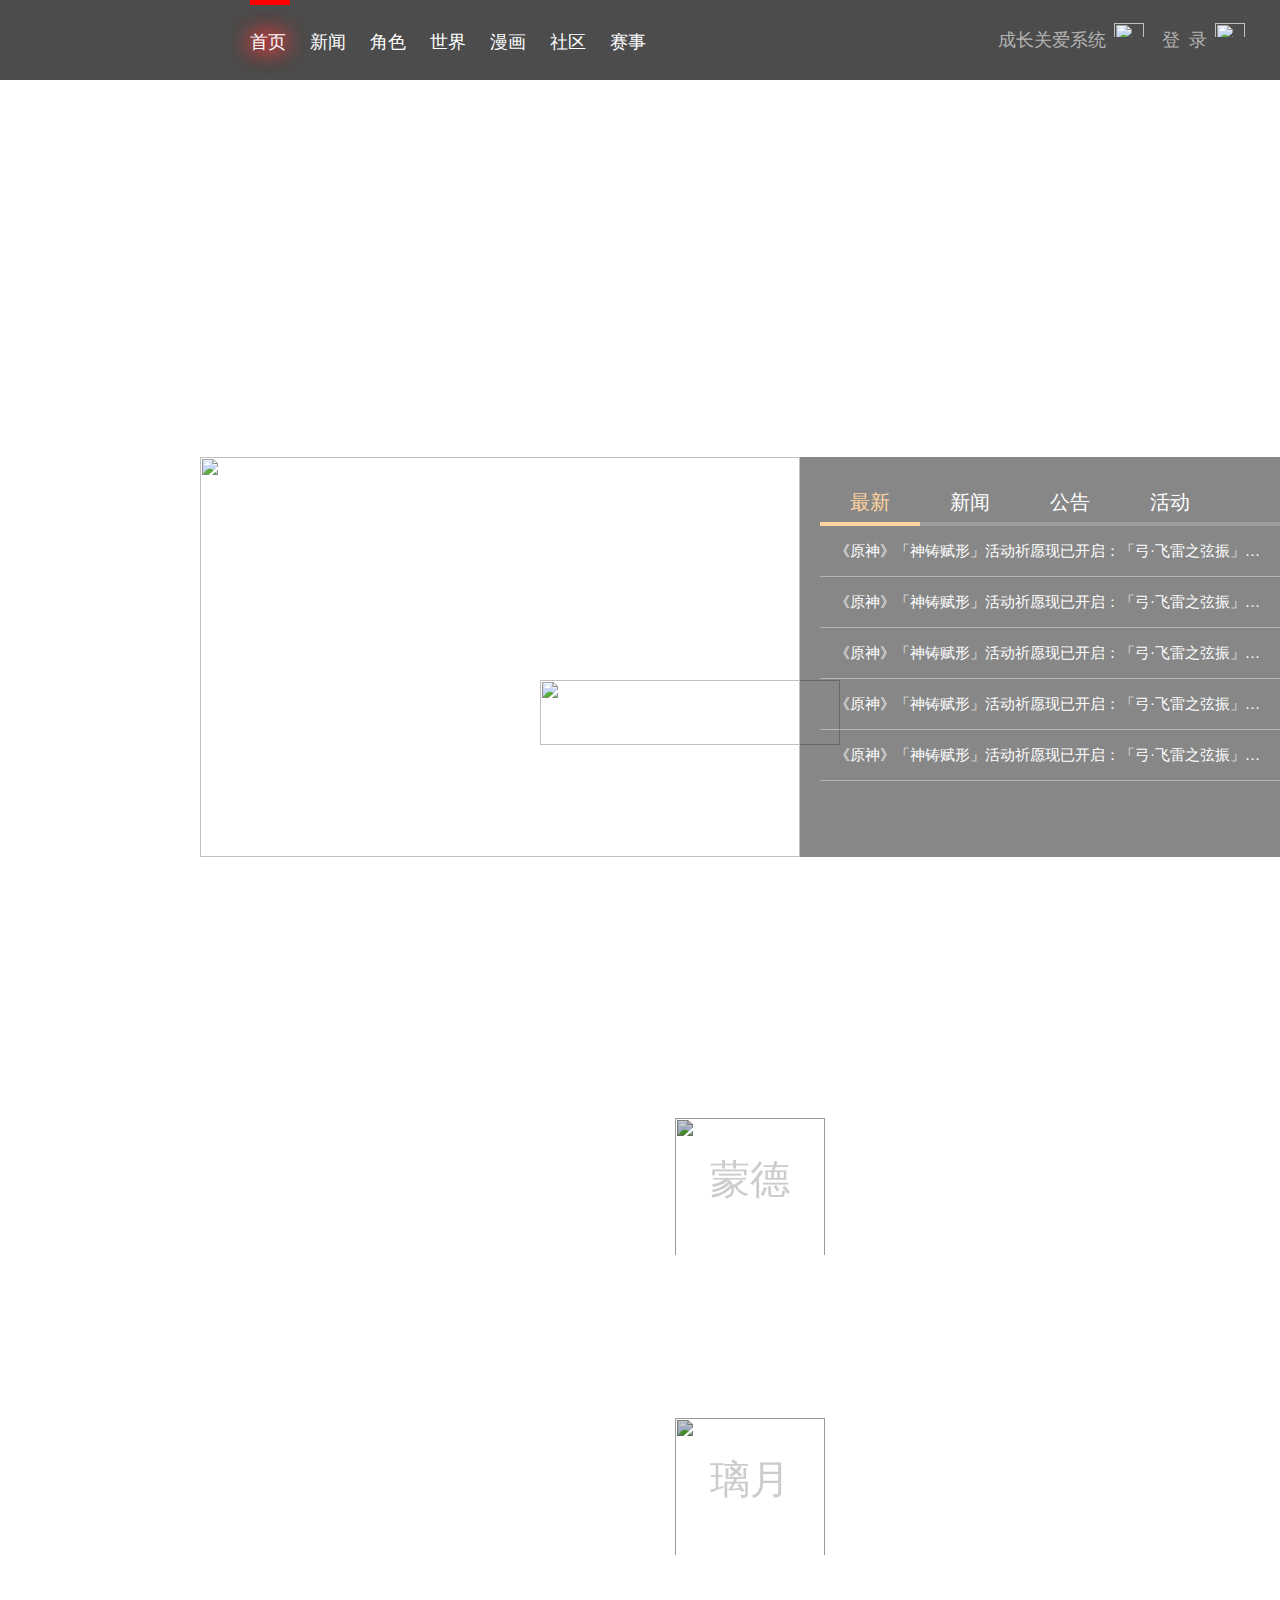
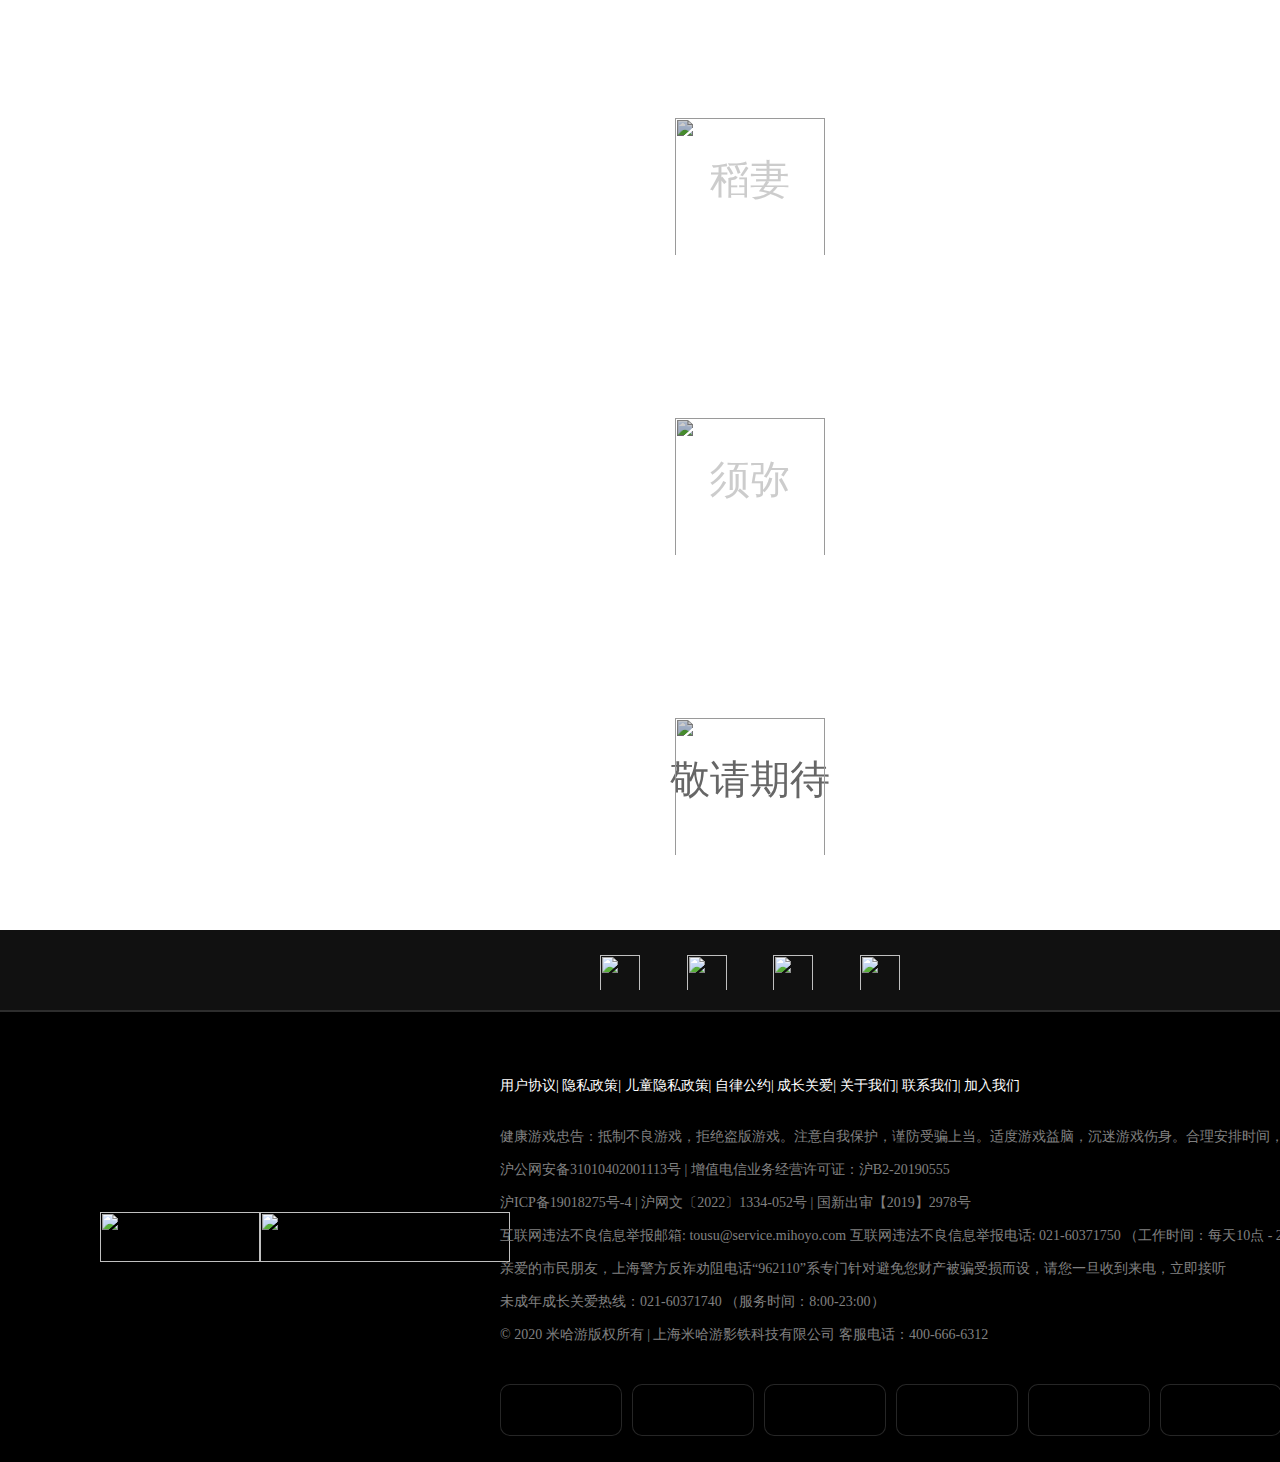
==== index.html @ 4dd4d734 "Rename yuanshen1.html to index.html" ====
<!DOCTYPE html>
<html lang="en">

<head>
    <meta charset="UTF-8">
    <meta http-equiv="X-UA-Compatible" content="IE=edge">
    <meta name="viewport" content="width=device-width, initial-scale=1.0">
    <link rel="icon" href="./img/下载.jpg">
    <link rel="stylesheet" href="yuanshen1.css">
    <title>原神</title>
</head>

<body>

    <header id="header">
        <div id="tupian">
            <img id="shengying" src="./img/下载 (1).png" alt="">
            <img id="logo" src="./img/f78aabc.png" alt="">
        </div>

        <div id="daohangxinxi">
            <div id="huakuai"></div>
            <ul id="huakuaizu">
                <li>首页</li>
                <li id="box1">新闻</li>
                <li id="box2">角色</li>
                <li id="box3">世界</li>
                <li id="box4">漫画</li>
                <li id="box5">社区</li>
                <li id="box6">赛事</li>
            </ul>
        </div>
        <div id="right"><span>成长关爱系统<img src="./img/aixin.png" alt=""></span><span>登&nbsp;&nbsp;录<img
                    src="./img/wode.png" alt=""></span></div>

    </header>
    <div id="bofang"><video id="video2" src="./img/buttonshiping.mp4" controls>您的浏览器不支持Video标签。</video>
        <div id="guanbi">关闭</div>
    </div>
    <div id="shiping">

        <video autoplay muted loop id="video1" src="./img/3e78e80.mp4" type="video/mp4" width="100%" height="auot">
            您的浏览器不支持Video标签。
        </video>

        <img id="shiling" src="./img/下载 (4).png" alt="">

    </div>

    <div id="juzhong"><img src="./img/下载 (5).png" alt="">
        <div id="button">
        </div>
    </div>

    <div id="juzhong1">
        <div id="tupian1"><img src="./img/下载 (6).png" alt=""><img id="touxiang" src="./img/下载.jpg" alt=""></div>
        <div id="tupian2"><img src="./img/下载 (7).png" alt=""></div>
        <div id="tupian3"><img src="./img/下载 (8).png" alt=""></div>
        <div id="tupian4"><img src="./img/下载 (9).png" alt=""></div>
        <div id="tupian5"><img src="./img/下载 (10).png" alt=""></div>
        <div id="tupian6"><img src="./img/下载 (11).png" alt=""></div>
    </div>
    <div id="xiangxia">
        <img src="./img/下载 (12).png" alt="">
        <img src="./img/下载 (12).png" alt="">
        <img src="./img/下载 (12).png" alt="">
    </div>

    <img id="zhuanti" src="./img/90a8b69.png" alt="">
    <div id="guding">
        <div id="anniu">
            <p id="jiao">></p>
        </div>
        <p style="font-size: 20px;margin-bottom: 20px;">作者微信二维码</p>
        <div id="xuanzhuankapian">
            <div id="ewm1"> <p>正面</p></div>
            <div id="ewm2"><p>反面</p></div>
        </div>
        <p style="color:gray;font-size: 13px;">扫码关注微信</p>
        <ul>
            <li>官方微博</li>
            <li>TapTap</li>
            <li>官方社区</li>
        </ul>
    </div>

    <div id="neirong">
        <br>
        <br>
        <br>
        <br>
        <div id="xwzx"><img src="./img/left.png" alt=""> 新闻资讯 <img id="imgright" src="./img/right.png" alt=""></div>
        <div id="zhubufen">
            <div id="lunbotu">
                <div id="biaoji">
                    <div></div>
                    <div></div>
                    <div></div>
                    <div></div>
                </div>
                <ul id="tu">
                    <li><img src="./img/91d39738cbd09e5d02090da8d6de999a_721633155107864035.jpg" alt=""></li>
                    <li><img src="./img/c66e0e7ada64548960a88cd946512016_7241573927849983815.jpg" alt=""></li>
                    <li><img src="./img/d8761d7c9c9251d2842b27d24d7ff4b3_6689962877727735129.jpg" alt=""></li>
                    <li><img src="./img/a6ff91c08ee1bc0967567d97051cad76_4864960057670375541.jpg" alt=""></li>
                </ul>

            </div>
            <div id="zixun">
                <ul id="zixundaohang">
                    <li>最新</li>
                    <li>新闻</li>
                    <li>公告</li>
                    <li>活动</li>
                </ul>
                <ul id="zixunneirong">
                    <li>
                        <p>《原神》「神铸赋形」活动祈愿现已开启：「弓·飞雷之弦振」「法器·神乐之真意」概率UP！</p> <span>2023/05/22</span>
                    </li>
                    <li>
                        <p>《原神》「神铸赋形」活动祈愿现已开启：「弓·飞雷之弦振」「法器·神乐之真意」概率UP！</p><span>2023/05/22</span>
                    </li>
                    <li>
                        <p>《原神》「神铸赋形」活动祈愿现已开启：「弓·飞雷之弦振」「法器·神乐之真意」概率UP！</p><span>2023/05/22</span>
                    </li>
                    <li>
                        <p>《原神》「神铸赋形」活动祈愿现已开启：「弓·飞雷之弦振」「法器·神乐之真意」概率UP！</p><span>2023/05/22</span>
                    </li>
                    <li>
                        <p>《原神》「神铸赋形」活动祈愿现已开启：「弓·飞雷之弦振」「法器·神乐之真意」概率UP！</p><span>2023/05/22</span>
                    </li>
                </ul>
            </div>
        </div>
    </div>

    <div id="box-1-1"><img id="xian" src="./img/下载 (14).png" alt=""> <img id="xian1" src="./img/下载 (13).png" alt="">
        蒙德<img id="qtz" src="./img/q.png" alt=""></div>
    <div id="box-1-1" style="background-image: url(./img/ly.jpg);"><img id="xian" src="./img/下载 (14).png" alt=""><img
            id="xian1" src="./img/下载 (13).png" alt="">璃月 <img id="xx" src="./img/xx.png" alt=""></div>
    <div id="box-1-1" style="background-image: url(./img/dq.jpg);"><img id="xian" src="./img/下载 (14).png" alt=""><img
            id="xian1" src="./img/下载 (13).png" alt="">稻妻 <img id="sllh" src="./img/sllh.png" alt=""></div>
    <div id="box-1-1" style="background-image: url(./img/xm.jpg);"><img id="xian" src="./img/下载 (14).png" alt=""><img
            id="xian1" src="./img/下载 (13).png" alt="">须弥 <img id="tnl" src="./img/tnl.png" alt=""></div>
    <div id="box-1-1" class="box-1-2"
        style="height: 300px;line-height: 300px;color: gray;background-image: url(./img/jqqd.jpg);"><img id="xian"
            src="./img/下载 (14).png" alt=""><img id="xian1" src="./img/下载 (13).png" alt="">敬请期待</div>

    <div style="background-color: rgb(17,17,17);border-bottom: 2px solid rgb(45, 45, 45);" id="pingtai">
        <div id="pingtaitubiao">
            <img src="./img/weibo1.png" alt="">
            <img onclick="showwx()" src="./img/gongzhonghao1.png" alt="">
            <img onclick="showqq()" src="./img/qq1.png" alt="">
            <img id="fxxs" src="./img/fenxiangfangshi1.png" alt="">
            <div id="fenxiang">
                <p style="color: white;text-align:center;font-size: 20px;">分享至</p>
            <ul>
            <li></li>
            <li></li>
            <li></li>
            <li></li></ul></div>
        </div>
    </div>

    <div id="foot" style="background-color: rgb(0, 0, 0);">
        <div id="neirong1111">
            <div id="footneirong">
                <img src="./img/mhy.png" alt=""><span id="xianxian"></span><img style="width: 250px;"
                    src="./img/f78aabc.png" alt="">
            </div>
            <div id="footneirong2">
                <p style="font-size: 14px;color:white;font-family: '宋体';">用户协议| 隐私政策| 儿童隐私政策| 自律公约| 成长关爱| 关于我们| 联系我们|
                    加入我们</p>
                <br>
                <p>健康游戏忠告：抵制不良游戏，拒绝盗版游戏。注意自我保护，谨防受骗上当。适度游戏益脑，沉迷游戏伤身。合理安排时间，享受健康生活。</p>
                <p>沪公网安备31010402001113号 | 增值电信业务经营许可证：沪B2-20190555</p>
                <p>沪ICP备19018275号-4 | 沪网文〔2022〕1334-052号 | 国新出审【2019】2978号</p>
                <p>互联网违法不良信息举报邮箱: tousu@service.mihoyo.com 互联网违法不良信息举报电话: 021-60371750 （工作时间：每天10点 - 20点）</p>
                <p>亲爱的市民朋友，上海警方反诈劝阻电话“962110”系专门针对避免您财产被骗受损而设，请您一旦收到来电，立即接听</p>
                <p>未成年成长关爱热线：021-60371740 （服务时间：8:00-23:00）</p>
                <p>© 2020 米哈游版权所有 | 上海米哈游影铁科技有限公司 客服电话：400-666-6312</p>
                <ul id="zfpt">
                    <li></li>
                    <li></li>
                    <li></li>
                    <li></li>
                    <li></li>
                    <li></li>
                </ul>
            </div>
        </div>
    </div>

    <div onclick="guanbiwx()" id="wxwx">
        <div style="width: 500px; background-color: white;" id="wxewm">

            <div id="paimeng"><img src="./img/paimeng.png" alt=""></div>
        </div>
        <img style="width: 250px;height:250px;position: fixed;top: calc(50% - 55px) ;left: calc(50% - 125px);" src="./img/二维码.jpg" alt="">
        <p style="position: fixed;top: calc(50% + 285px);left: calc(50% - 85px);font: bold;font-size: 30px;color: white;">-作者微信号-</p>
    </div>
    <div onclick="guanbiqq()" id="qqqq">
        <div style="width: 500px; background-color: white;" id="qqewm">
            <div style="background-color: rgb(87,139,193);" id="paimeng"><img src="./img/paimeng.png" alt=""></div>
        </div>
        <p style="position: fixed;top: calc(50% - 85px);left: calc(50% - 125px);font: bold;font-size: 30px;color: gray;">QQ:3166501149</p>>
        <p style="position: fixed;top: calc(50% + 285px);left: calc(50% - 85px);font: bold;font-size: 30px;color: white;">-作者QQ号-</p>
    </div>
    <script src="yuanshen1.js"></script>
</body>

</html>
---- yuanshen1.css ----
* {
  margin: 0;
  padding: 0;
  user-select: none;
}

body,
html {
  min-width: 1500px;
  box-sizing: border-box;
  overflow-x: hidden;
  scroll-behavior: smooth;
  scroll-snap-align: center;
}


#header {
  width: 100%;
  height: 80px;
  min-width: 1000px;
  background-color: rgba(56, 56, 56, 0.9);
  z-index: 99;
  box-sizing: border-box;
}

#shengying {
  position: relative;
  top: -5px;
  left: 20px;
  z-index: 999;
}

#logo {
  pointer-events: none;
  touch-action: none;
  position: relative;
  top: 10px;
  left: -80px;
  z-index: 1;
}

#huakuaizu {
  list-style: none;
  display: inline-block;
  position: absolute;
  top: 30px;
  left: 250px;
}

#huakuaizu>li {
  font-size: 18px;
  color: white;
  float: left;
  width: 60px;
}
#huakuaizu>li:nth-child(1){
  text-shadow: 0 0 25px red, 0 0 20px red, 0 0 25px red, 0 0 20px white;
}
#huakuaizu>li:hover {
  text-shadow: 0 0 25px red, 0 0 20px red, 0 0 25px red, 0 0 20px white;

}

#huakuai {
  position: absolute;
  top: 0px;
  left: 250px;
  width: 40px;
  height: 5px;
  background-color: red;
  transition: 0.3s;
}

#huakuaizu:hover#huakuai {
  width: 200px;
}

#right {
  line-height: 80px;
  position: absolute;
  top: -0px;
  right: 0;
  width: 300px;
  height: 100%;
}

#shiping>video {
  pointer-events: none;
  touch-action: none;
}

#shiping>#shiling {
  position: absolute;
  bottom: 0;
}

#zhuanti {
  position: absolute;
  top: 100px;
  right: 0;
  display: block;
  float: right;
}

#video1 {
  z-index: -9999;
  display: block;
  min-width: 1500px;
  object-fit: contain;
}

#guding {
  width: 180px;
  height: auto;
  background-color: rgb(253, 248, 240);
  position: fixed;
  top: 250px;
  right: 0;
  opacity: 0;
  z-index: 999;
  transition: 1s;
}

#anniu {
  width: 30px;
  height: 40px;
  font-size: 30px;
  color: rgb(255, 212, 159);
  line-height: 35px;
  text-align: center;
  background-color: rgb(51, 51, 51);
  position: relative;
  top: 20px;
  left: -30px;
  border-radius: 5px 0 0 5px;
}

#anniu>p {
  transform-origin: center center;
  transform: rotate(0deg);
  transition: 0.5s;
  user-select: none;
}

#right>span>img {
  margin-left: 8px;
  position: relative;
  top: 7px;
  width: 30px;
  height: 30px;
}

#right>span {
  margin-left: 18px;
  font-size: 18px;
  color: #b4b4b4;
}

#right>span:hover {
  color: #ebebeb;
}

#shiping>img {
  position: absolute;
  bottom: 120px;
  left: 50px;
}

#neirong {
  box-sizing: border-box;
  pointer-events: none;
  touch-action: none;
  width: 100%;
  height: 800px;
  background-image: url(./img/29770c4.jpg);
  background-size: 100% 100%;
  background-repeat: no-repeat;
}

#guding>div>img {
  display: block;
  margin: 0 auto;
  width: 150px;
  height: 150px;
  backface-visibility: hidden;
  transform-style: preserve-3d;
  transition: 1s;
}

#xuanzhuankapian {
  position: relative;
  width: 200px;
  height: 200px;
  perspective: 800px;
  text-align: center;
  line-height: 200px;
  color: white;
  font-weight: bold;
  font-size: 30px;
  transform-style: preserve-3d;
}
#ewm1>p{
  position: absolute;
  top: -22px;
  left: 50px;
    transform: translateZ(20px);
}
#ewm2>p{
  position: absolute;
  top: -22px;
  left: 50px;
    transform: translateZ(20px);
}
#ewm1, #ewm2 {
  position: absolute;
  top: 0;
  left: 10px;
  width: 160px;
  height: 160px;
  backface-visibility: hidden;
  transform-style: preserve-3d;
}

#ewm1 {
  transition: 1s;
  background-image: url(./img/二维码2.jpg);
  background-repeat: no-repeat;
  background-size: 100% 100%;
}

#ewm2 {
  background-image: url(./img/二维码.jpg);
  background-repeat: no-repeat;
  background-size: 100% 100%;
  transform: rotateY(180deg);
  transition: 1s;
}

#xuanzhuankapian:hover #ewm1  {
  transform: rotateY(-180deg);
}

#xuanzhuankapian:hover #ewm2  {
  transform: rotateY(0deg);
}


#guding>p {
  text-align: center;
  margin: 5px;
}


#guding>ul {
  margin-top: 20px;
  list-style: none;
}

#guding>ul>li {
  text-align: center;
  width: 100%;
  height: 50px;
  line-height: 50px;
}

#guding>ul>li:hover {
  background-color: rgb(51, 51, 51);
  color: rgb(255, 212, 159);
}

#juzhong {
  width: 500px;
  height: 70px;
  margin: 0 auto;
  position: absolute;
  bottom: 150px;
  left: calc(50% - 200px);
  display: flex;
  justify-content: center;
}

#juzhong>img {
  width: 300px;
  height: 65px;
}

#button {
  width: 50px;
  height: 50px;
  border-radius: 50px;
  background-color: white;
  position: absolute;
  top: 7.5px;
  background-image: url(./img/triangle-play\ \(1\).png);
  background-size: 28px;
  background-repeat: no-repeat;
  background-position-x: 14px;
  background-position-y: 11px;
  overflow: hidden;
  transition: 0.5s;
}

#button:hover {
  background-color: rgb(253, 255, 255, 0);
  background-image: url(./img/triangle-play.png);
}

#juzhong1 {
  width: 300px;
  height: 150px;
  margin: 0 auto;
  position: absolute;
  bottom: 0px;
  left: calc(50% - 260px);
  display: grid;
  align-items: center;
  grid-template-columns: auto auto auto auto;
  grid-gap: 5px;
}

#juzhong1>div {
  width: 100%;
  height: 100%;
}

#juzhong1>div>img:hover {
  opacity: 0.8;
}

#juzhong1>div:nth-child(6)>img {
  height: 90%;
}

#juzhong1>div:nth-child(1)>img:hover {
  opacity: 1;
}

#tupian1 {
  grid-row: 1 /2 span;
}

#tupian6 {
  grid-column: 4 / span 1;
  grid-row: 1 /2 span;
}

#touxiang {
  position: absolute;
  top: 55px;
  left: 55px;
}

#xiangxia {
  pointer-events: none;
  touch-action: none;
  position: absolute;
  bottom: -60px;
  left: calc(50% + 38px);
  text-align: center;
  transition: xianshi 1s;
}

#xiangxia>img {
  margin: 0 auto;
  display: block;
  opacity: 1;
}

#xiangxia>img:nth-child(1) {
  animation: xianshi 1.7s;
  animation-iteration-count: infinite;
}

#xiangxia>img:nth-child(2) {
  animation: xianshi 1.6s;
  animation-iteration-count: infinite;
}

#xiangxia>img:nth-child(3) {
  animation: xianshi 1.5s;
  animation-iteration-count: infinite;

}

@keyframes xianshi {
  0% {
    opacity: 0;
  }

  25% {
    opacity: 1;
  }

  50% {
    opacity: 0;
  }

  100% {
    opacity: 1;
  }
}

#zhubufen {
  position: relative;
  top: 0;
  left: calc(50% - 550px);
  display: flex;

}

#zhubufen>div {
  width: 600px;
  height: 400px;
  /* background-color: gray; */
}

#xwzx {
  padding: 50px;
  width: 100%;
  text-align: center;
  color: white;
  font-size: 40px;
  font-weight: bold;
}

#lunbotu {
  width: 600px;
  height: 400px;

  overflow: hidden;
}

#lunbotu>ul {
  display: flex;
  width: calc(600*4px);
  height: 100%;
  list-style: none;
  position: relative;
  /* left: -150px; */
  transition: 2.5s;
  pointer-events: all;
}

#lunbotu>ul>li {
  width: 600px;
  height: 100%;

}

#lunbotu>ul>li>img {
  width: 600px;
  height: 100%;
}

#biaoji {
  width: 200px;
  height: 50px;
  position: absolute;
  bottom: 10px;
  left: 190px;
  z-index: 9;
  display: flex;
  justify-content: space-between;
}

#biaoji>div {
  pointer-events: all;
  width: 20px;
  height: 20px;
  border: 1px solid white;
  border-radius: 20px;
  z-index: 9;
}

#biaoji>div:hover {

  background-color: white;
}

#bofang,#wxwx,#qqqq{
  position: fixed;
  top: 0;
  left: 0;
  width: 100%;
  height: 100%;
  background-color: rgba(20, 20, 20, 0.8);
  z-index: 999999;
  display: none;
}



#wxewm,#qqewm{
  position: absolute;
  top: calc(50% - 250px);
  left: calc(50% - 250px);
  height: 500px;
  background-color: white;
  border-radius: 10px;
}
#paimeng{
  width: 100%;
  height: 150px;
  background-color: rgb(120,173,76);
  border-radius: 10px 10px 0 0;
}
#paimeng>img{
  position: absolute;
  top: -78px;
  width: 500px;
}

#bofang>video {
  position: absolute;
  top: calc(50% - 250px);
  left: calc(50% - 400px);
  width: 800px;
  height: 500px;
}


#guanbi {
  width: 80px;
  height: 80px;
  background-color: #2d2d2d;
  position: fixed;
  top: 96px;
  right: 100px;
  color: red;
  border: 3px solid red;
  text-align: center;
  line-height: 80px;
  font-size: 25px;
}

#guanbi:hover {
  border: 3px solid rgb(160, 4, 4);
  color: rgb(160, 4, 4);
}

#zixun {
  box-sizing: border-box;
  padding: 20px;
  background-color: rgba(15, 15, 15, 0.5);
}

#imgright {
  transform: rotateY(180deg);
}

#zixundaohang {
  list-style: none;
  padding-bottom: 45px;
  border-bottom: 4px solid rgb(182, 182, 182, 0.5);
}

#zixundaohang>li {
  width: 100px;
  height: 45px;
  color: white;
  font-size: 20px;
  float: left;
  text-align: center;
  line-height: 50px;
  pointer-events: all;
}

#zixunneirong {
  list-style: none;
}

#zixunneirong>li {
  pointer-events: all;
  height: 50px;
  line-height: 50px;
  border-bottom: 1px solid rgb(193, 193, 193, 0.8);
}

#zixunneirong>li>p {
  display: inline-block;
  text-indent: 1em;
  color: white;
  font-size: 15px;
  width: 450px;
  overflow: hidden;
  text-overflow: ellipsis;
  white-space: nowrap;
}

#zixunneirong>li>span {
  line-height: 50px;
  float: right;
  font-size: 15px;
  color: gray;
}

#zixunneirong>li:hover {
  background-color: rgba(216, 216, 216, 0.1);
}

#box-1-1 {
  box-sizing: border-box;
  width: 100%;
  height: 300px;
  background-image: url(./img/md.jpg);
  background-repeat: no-repeat;
  background-size: 100% 100%;
  transition: 0.5s;
  font-size: 40px;
  text-align: center;
  line-height: 300px;
  color: white;
  filter: brightness(80%) grayscale(0%);
  /* 添加滤镜效果：降低亮度并转换为灰色 */
}

#box-1-1>img:nth-child(3) {
  width: 1100px;
  height: 300px;
  position: absolute;
  top: 0px;
  right: -100px;
  display: none;
}

#box-1-1:hover {
  filter: brightness(100%) grayscale(20%);
  /* 添加滤镜效果：降低亮度并转换为灰色 */
  border: 10px solid white;
  background-size: 110% 110%;
}

#box-1-1:hover #xian1 {
  display: block;
}

#box-1-1:hover img:nth-child(3) {
  display: block;
}

#xian {
  width: 150px;
  height: 150px;
  position: absolute;
  top: calc(50% - 75px);
  left: calc(50% - 75px);
  z-index: 99;
}

#xian1 {
  width: 150px;
  height: 5px;
  position: absolute;
  top: calc(50% + 35px);
  left: calc(50% - 75px);
  display: none;
}

.box-1-2 {
  pointer-events: none;
  touch-action: none;
  user-select: none;
  filter: brightness(100%) grayscale(100%);
}

#pingtai {
  width: 100%;
  height: 80px;
  position: relative;
}
#fxxs:hover + #fenxiang{
  display: block;
}
#fenxiang:hover{
  display: block;
}
#fenxiang{
  position: absolute;
  top: 75px;
  left: calc(50% - 100px) ;
  width: 300px;
  height: 120px;
  background-color: rgb(42, 42, 42);
  border-radius: 10px;
  box-shadow: 2px 3px 3px rgb(42, 42, 42);
  display: none;
}
#fenxiang::after {
  content: "";
  position: absolute;
  top: -30px;
  left: 75%;
  margin-left: -5px;
  border-width: 15px;
  border-style: solid;
  border-color:  transparent transparent rgb(42, 42, 42) transparent;
}
#fenxiang>ul{
  list-style: none;
}
#fenxiang>ul>li{
  position: relative;
  left: 12px;
  top: -30px;
  margin-right: 10px;
  float: left;
  width: 60px;
  height: 60px;
  background-image: url(./img/jlt.png);
  background-repeat: no-repeat;
}
#fenxiang>ul>li:nth-child(1):hover{
  background-position-x: -64px;
}
#fenxiang>ul>li:nth-child(2){
  background-position-y: -64px;
}
#fenxiang>ul>li:nth-child(2):hover{
  background-position-x: -64px;
}
#fenxiang>ul>li:nth-child(3){
  background-position-x: -128px;
  background-position-y: -0;
}
#fenxiang>ul>li:nth-child(3):hover{
  background-position-x: -64px;
  background-position-y: -128px;
}
#fenxiang>ul>li:nth-child(4){
  background-position-x: -192px;
}
#fenxiang>ul>li:nth-child(4):hover{
  background-position-x: -0;
  background-position-y: -128px;
}
#pingtaitubiao {
  display: flex;
  line-height: 80px;
  justify-content: space-between;
  width: 300px;
  height: 80px;
  margin: 0 auto;
}

#pingtaitubiao>img {
  position: relative;
  top: 20px;
  width: 40px;
  height: 40px;
}

#foot {
  width: 100%;
  height: 450px;
  display: flex;
}

#xianxian {
  width: 1px;
  height: 30px;
  background-color: gray;
  position: relative;
  top: 10px;
  left: 40px;
}

#neirong1111 {
  display: flex;

  margin: 50px auto;
}


#footneirong {
  display: flex;
  margin: auto;
  width: 400px;
}

#footneirong>img {
  width: 160px;
  height: 50px;
}

#footneirong2 {
  width: 900px;
}

#footneirong2>p {
  font-family: '宋体';
  color: gray;
  font-size: 14px;
  margin-top: 15px;
}

#footneirong2>p:hover {
  color: white;
}

#zfpt {
  margin-top: 30px;
  list-style: none;
}

#zfpt>li {
  width: 120px;
  height: 50px;
  border: 1px solid rgb(75, 75, 75, 0.5);
  float: left;
  margin: 10px 10px 0px 0px;
  border-radius: 10px;
  background-repeat: no-repeat;
  background-size: 100% 100%;
}

#zfpt>li:nth-child(1) {
  background-image: url(./img/smrz.png);
}

#zfpt>li:nth-child(2) {
  background-image: url(./img/shshlw.png);
}

#zfpt>li:nth-child(3) {
  background-image: url(./img/jbzq.png);
}

#zfpt>li:nth-child(4) {
  background-image: url(./img/jydw.png);
}

#zfpt>li:nth-child(5) {
  background-image: url(./img/962110.png);
}

#zfpt>li:nth-child(6) {
  background-image: url(./img/dzyyzz.png);
}

#wxewm,#qqewm{
  width: 500px;
  height: 500px;
  background-color: aqua;
}

@media screen and (max-width: 1000px) {
  #juzhong1 {
    display: none;
  }
}
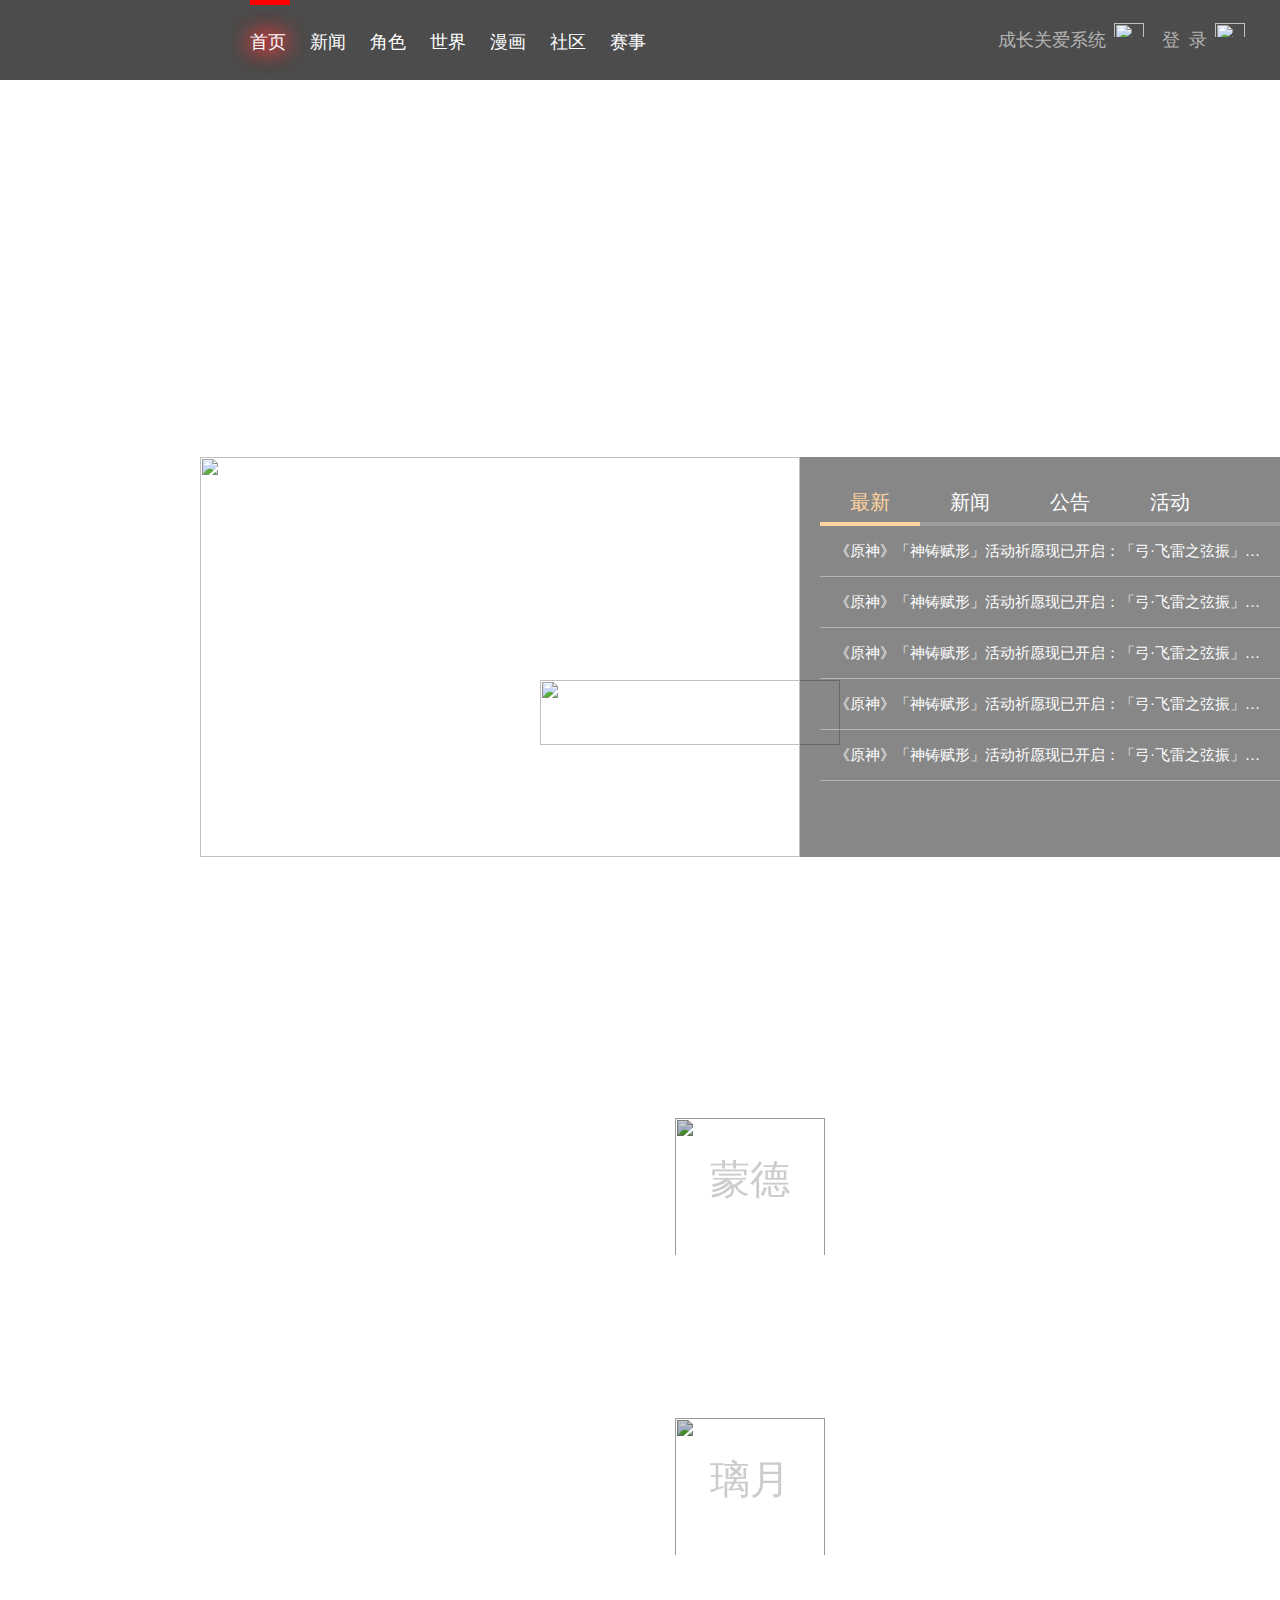
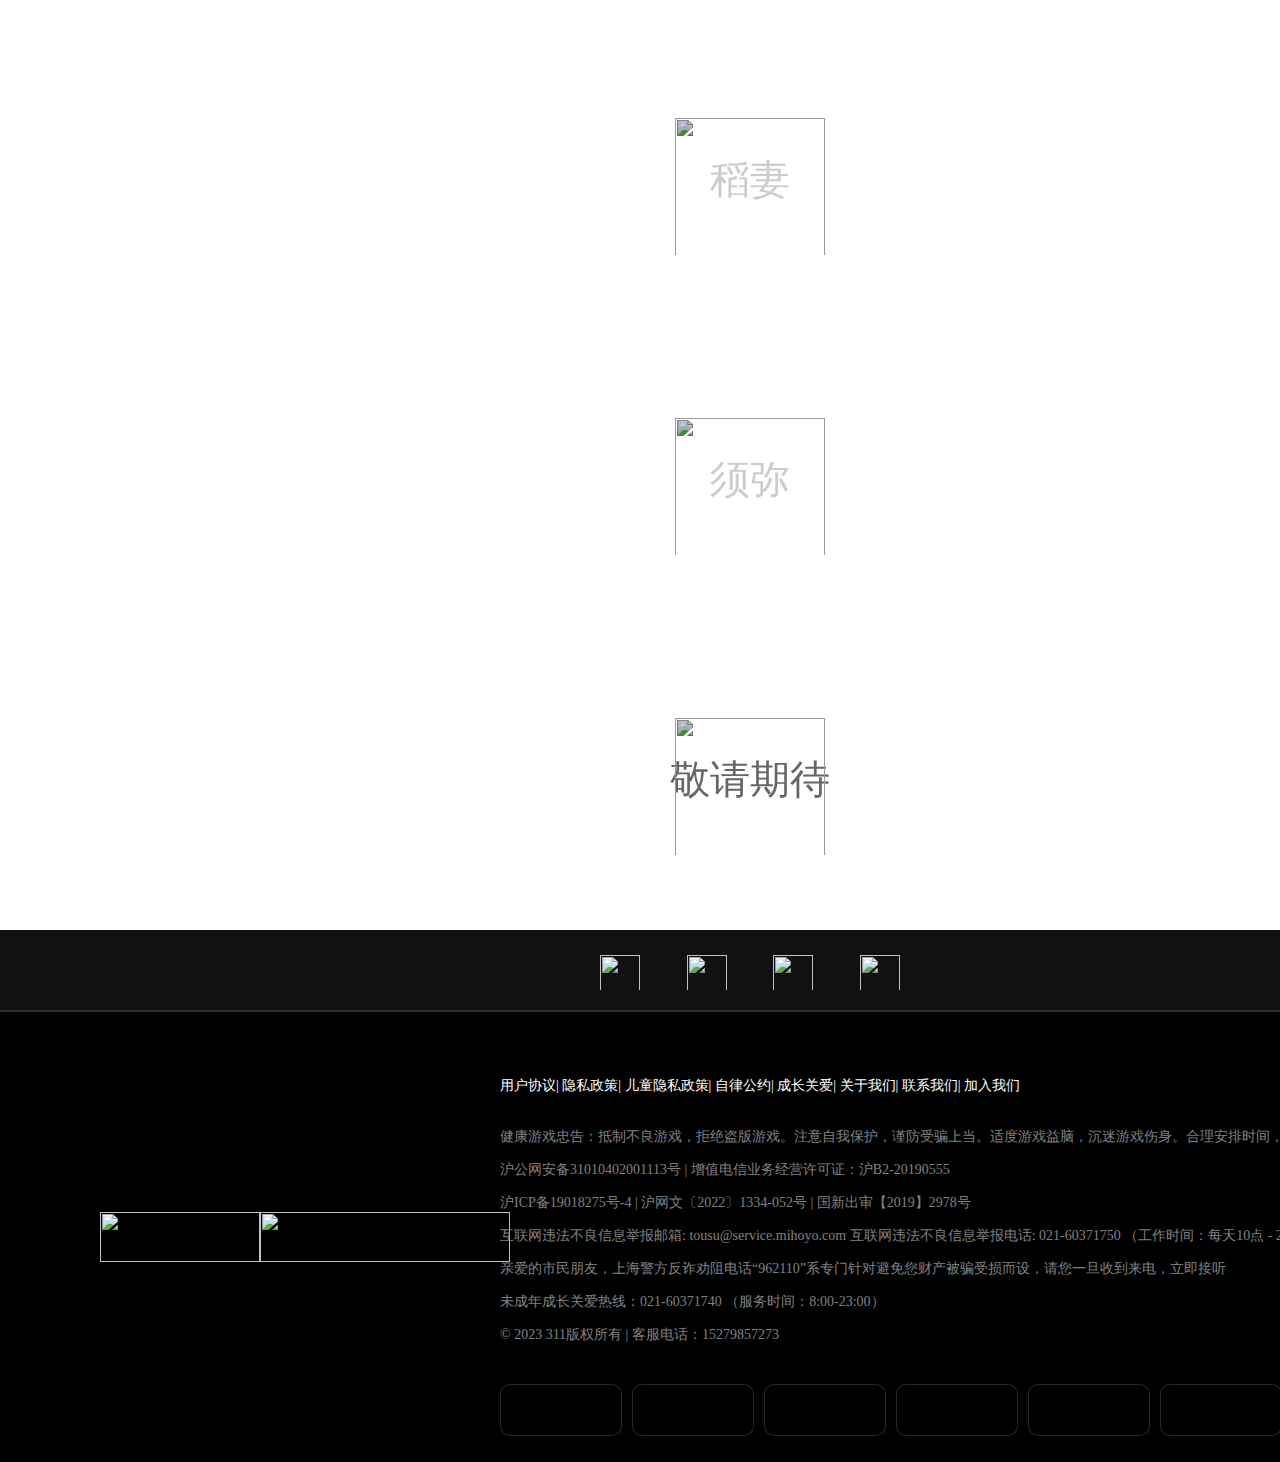
==== commit d2617ced: "Update index.html" ====
--- a/index.html
+++ b/index.html
@@ -178,7 +178,7 @@
                 <p>互联网违法不良信息举报邮箱: tousu@service.mihoyo.com 互联网违法不良信息举报电话: 021-60371750 （工作时间：每天10点 - 20点）</p>
                 <p>亲爱的市民朋友，上海警方反诈劝阻电话“962110”系专门针对避免您财产被骗受损而设，请您一旦收到来电，立即接听</p>
                 <p>未成年成长关爱热线：021-60371740 （服务时间：8:00-23:00）</p>
-                <p>© 2020 米哈游版权所有 | 上海米哈游影铁科技有限公司 客服电话：400-666-6312</p>
+                <p>© 2023 311版权所有 |  客服电话：15279857273</p>
                 <ul id="zfpt">
                     <li></li>
                     <li></li>
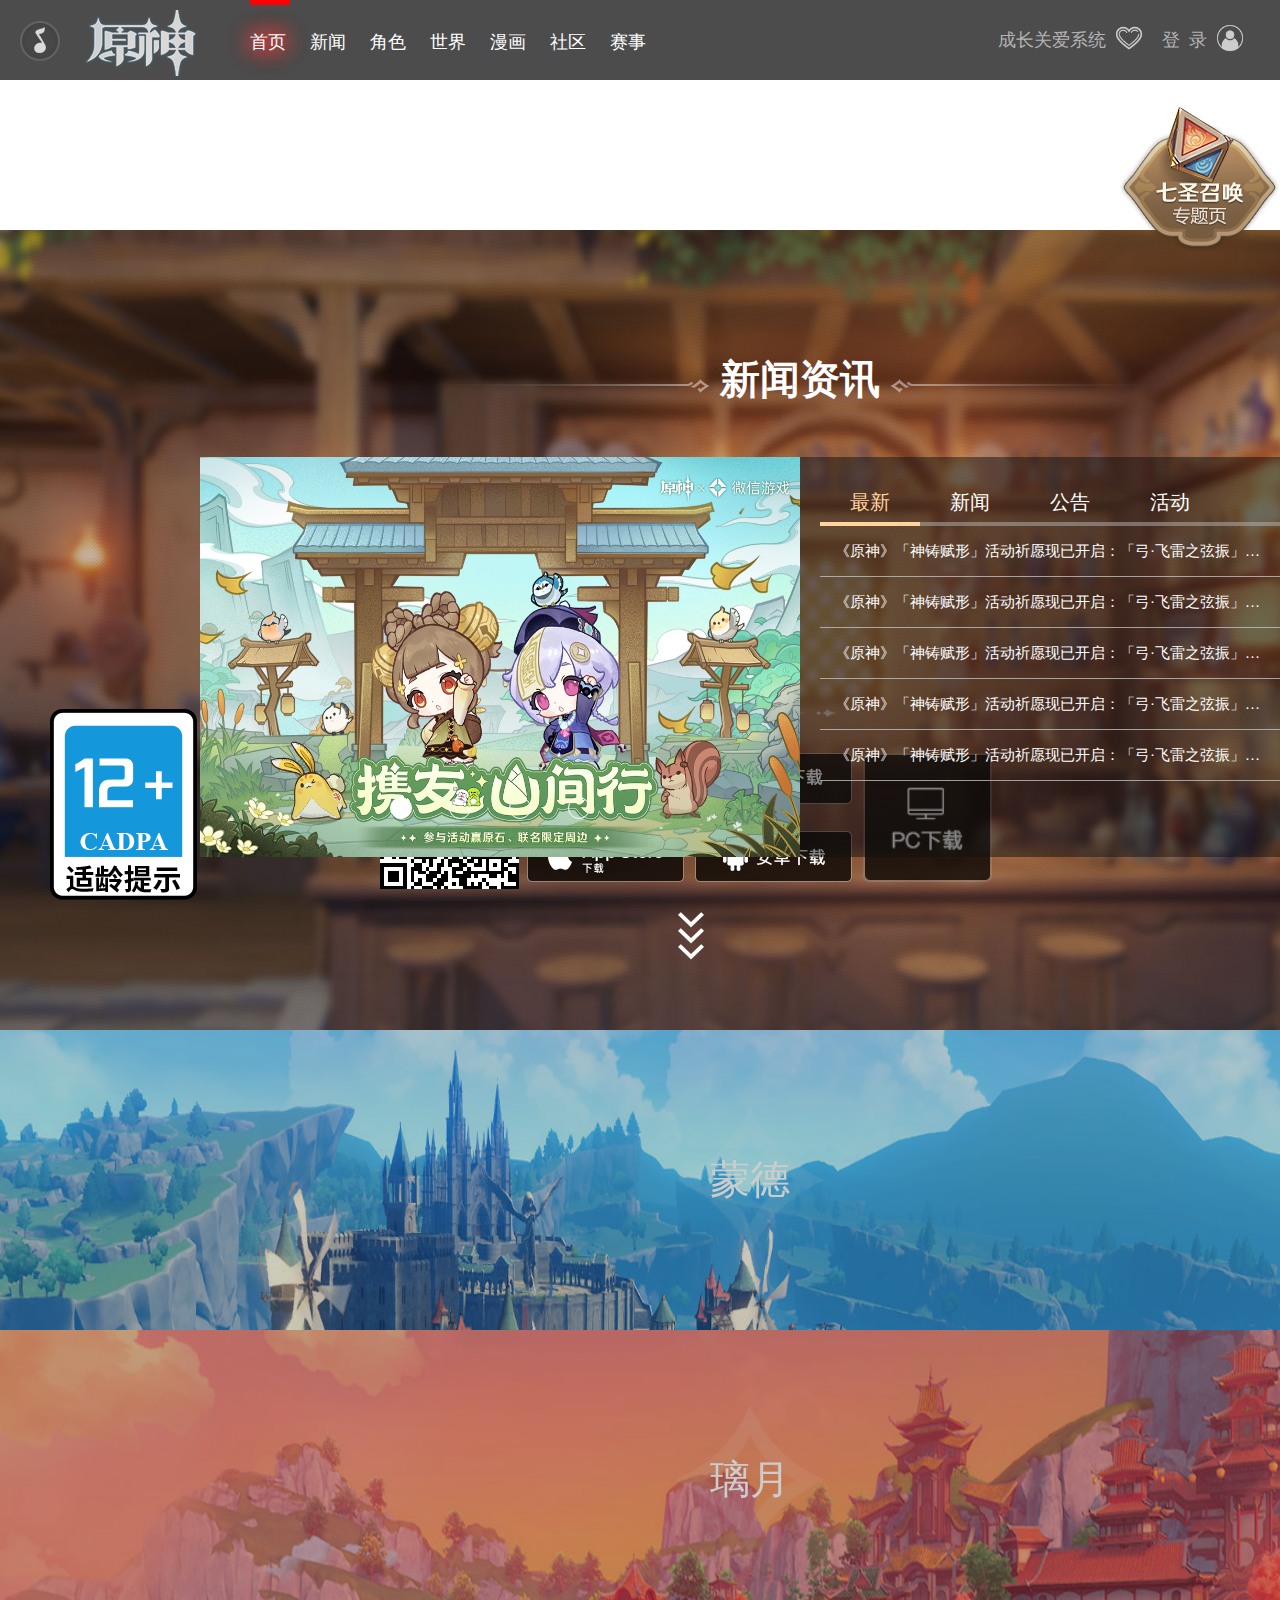
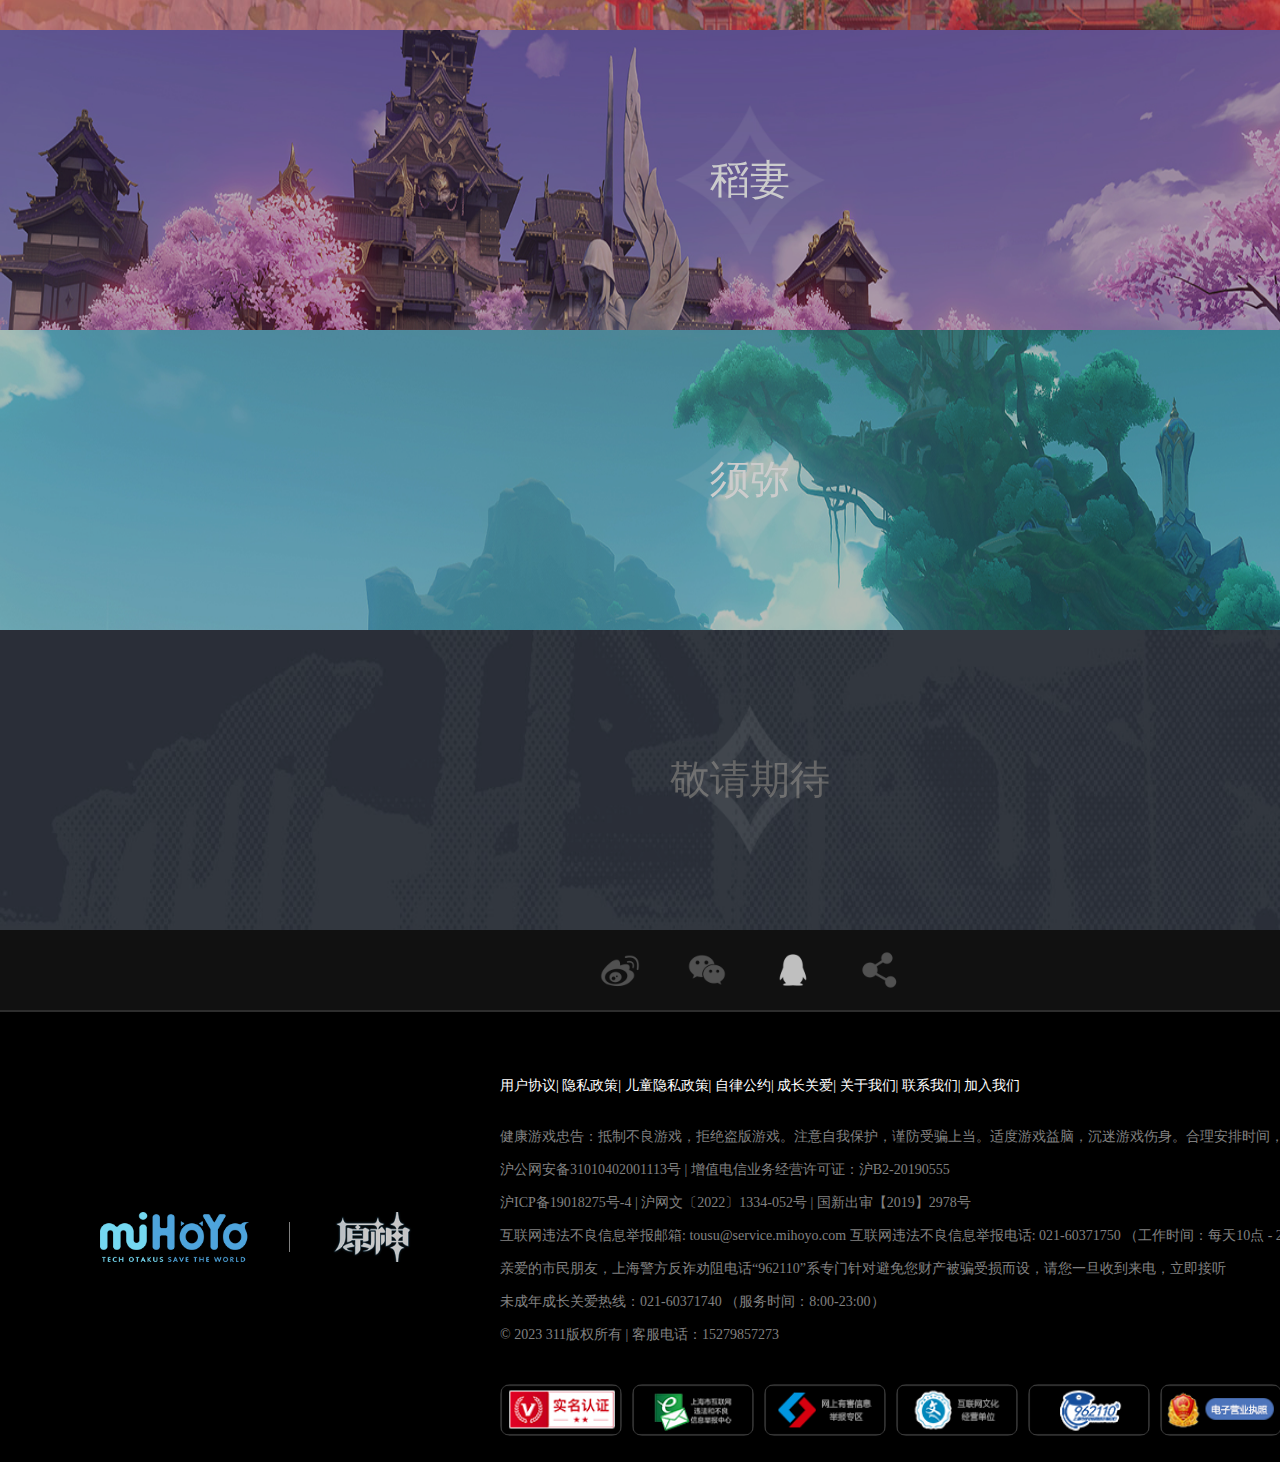
==== commit ecb52d93: "Update index.html" ====
--- a/index.html
+++ b/index.html
@@ -150,7 +150,7 @@
         <div id="pingtaitubiao">
             <img src="./img/weibo1.png" alt="">
             <img onclick="showwx()" src="./img/gongzhonghao1.png" alt="">
-            <img onclick="showqq()" src="./img/qq1.png" alt="">
+            <img onclick="showqq()" src="./img/qq.png" alt="">
             <img id="fxxs" src="./img/fenxiangfangshi1.png" alt="">
             <div id="fenxiang">
                 <p style="color: white;text-align:center;font-size: 20px;">分享至</p>
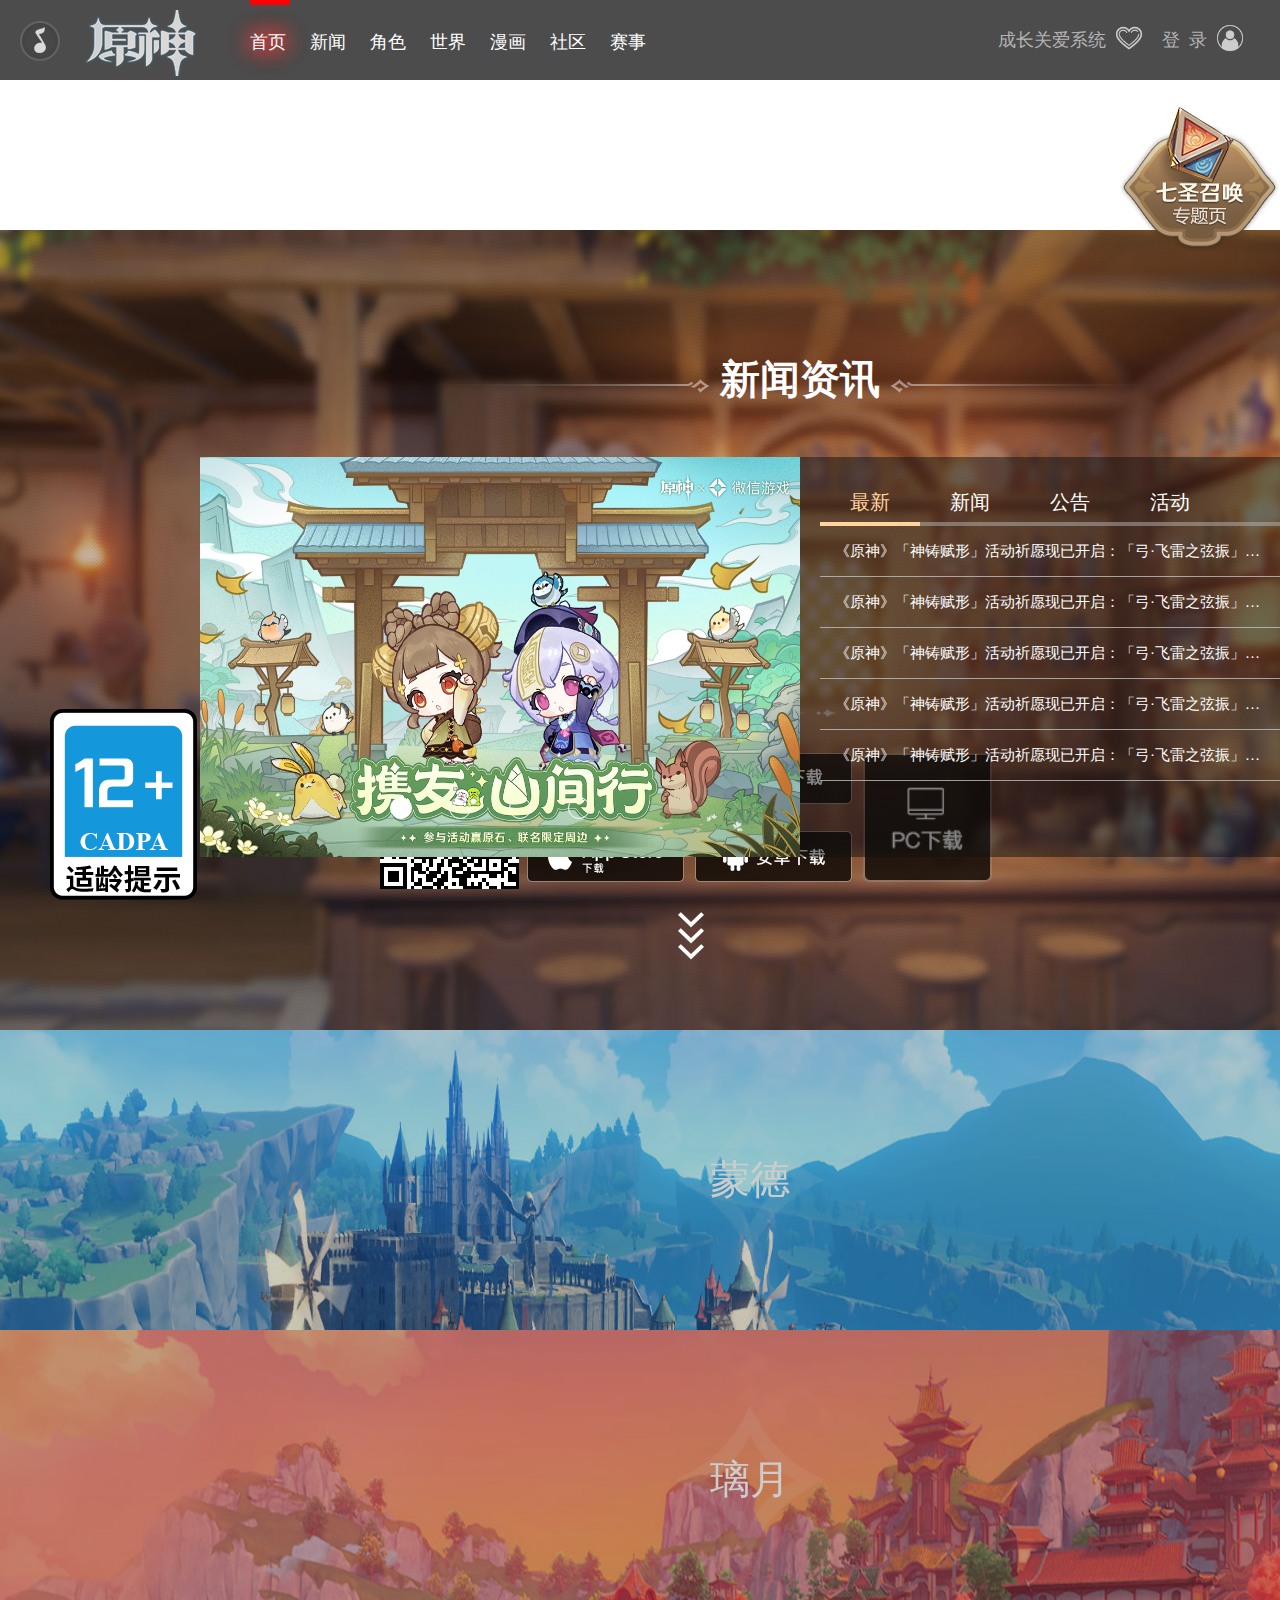
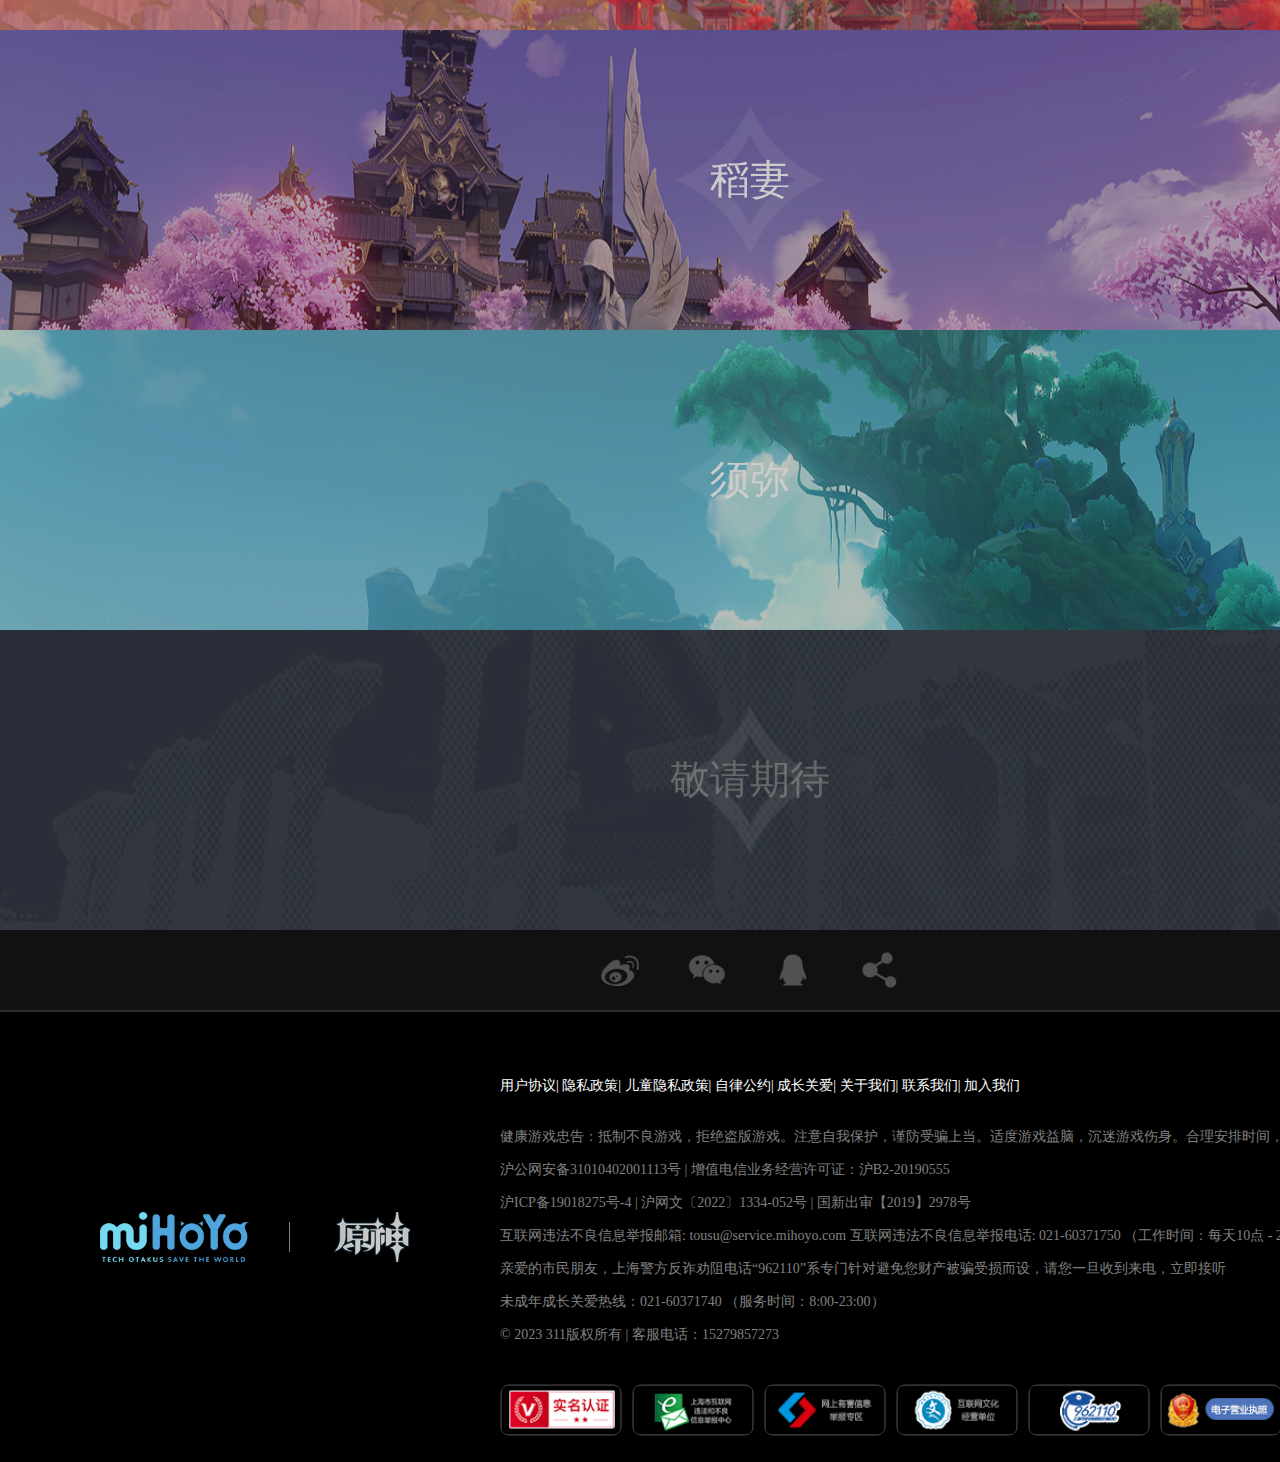
==== commit 4065dec6: "Update index.html" ====
--- a/index.html
+++ b/index.html
@@ -150,7 +150,7 @@
         <div id="pingtaitubiao">
             <img src="./img/weibo1.png" alt="">
             <img onclick="showwx()" src="./img/gongzhonghao1.png" alt="">
-            <img onclick="showqq()" src="./img/qq.png" alt="">
+            <img onclick="showqq()" src="./img/QQ1.png" alt="">
             <img id="fxxs" src="./img/fenxiangfangshi1.png" alt="">
             <div id="fenxiang">
                 <p style="color: white;text-align:center;font-size: 20px;">分享至</p>
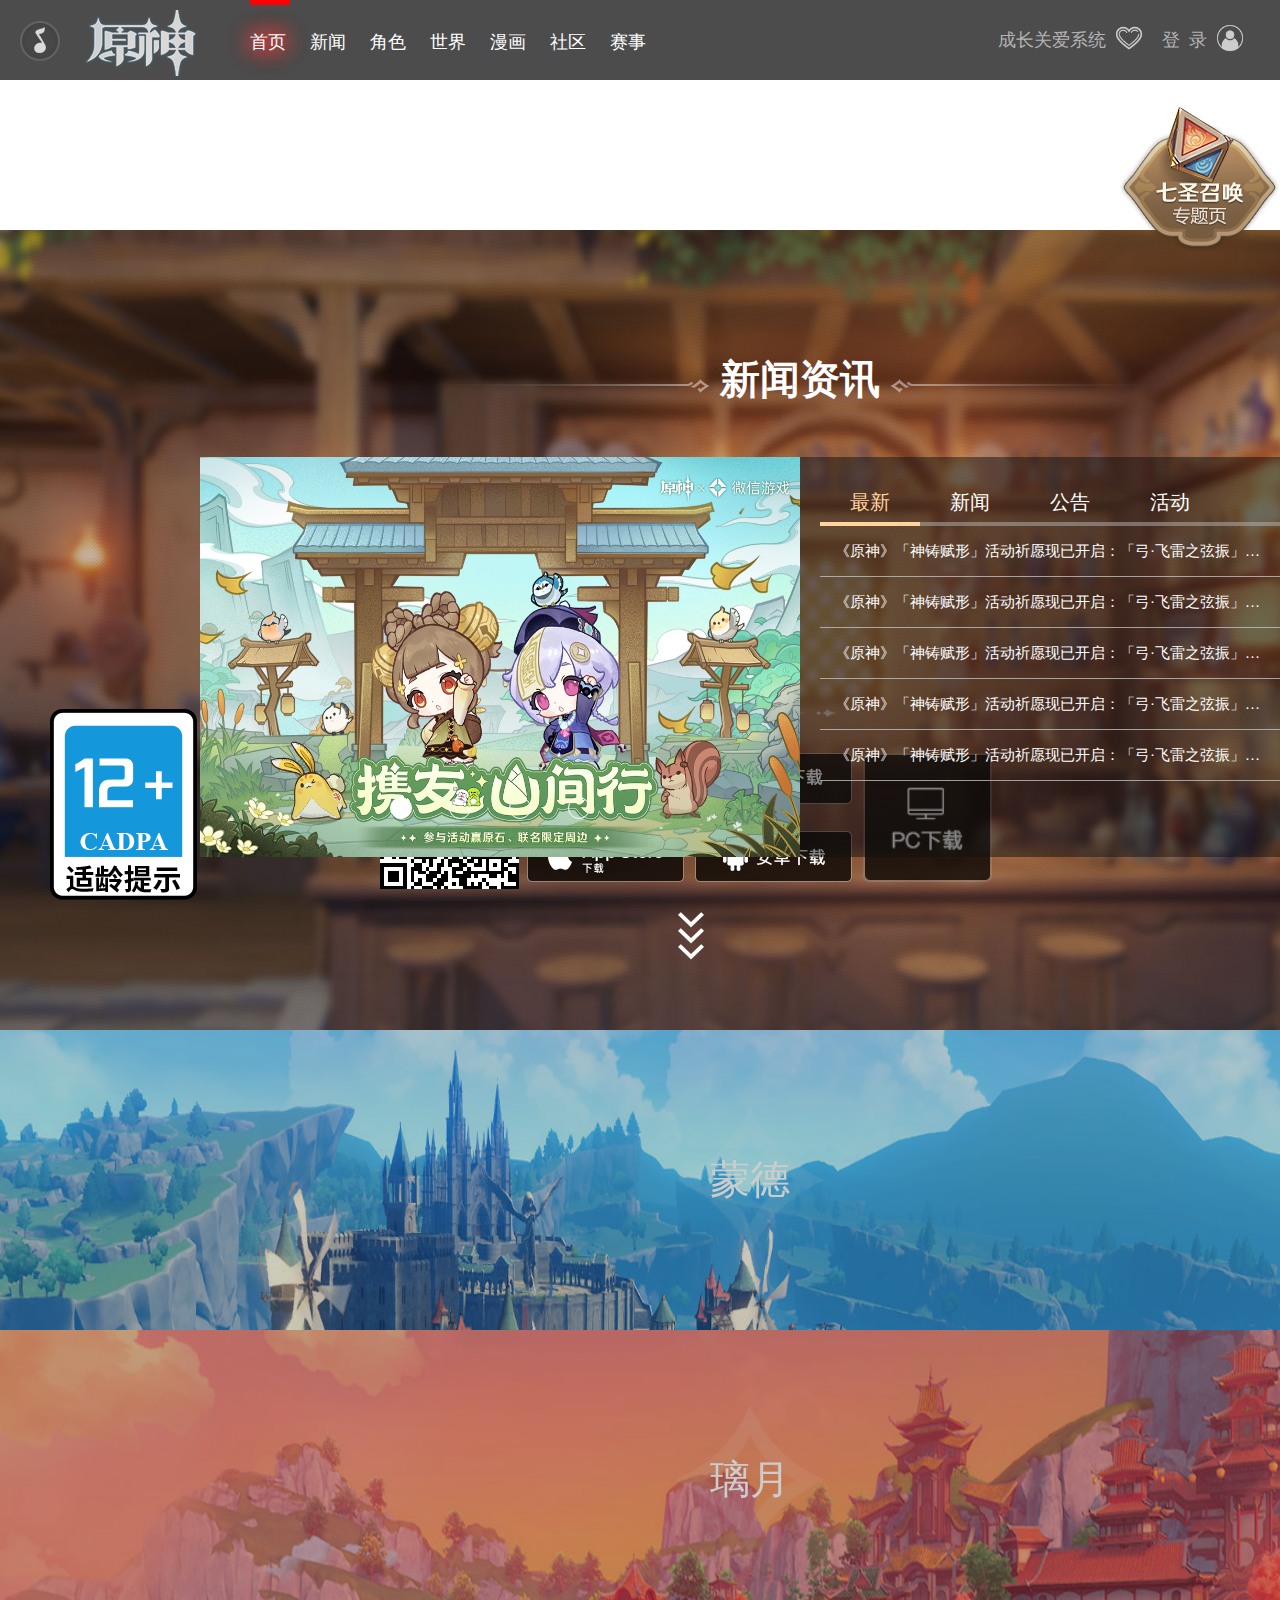
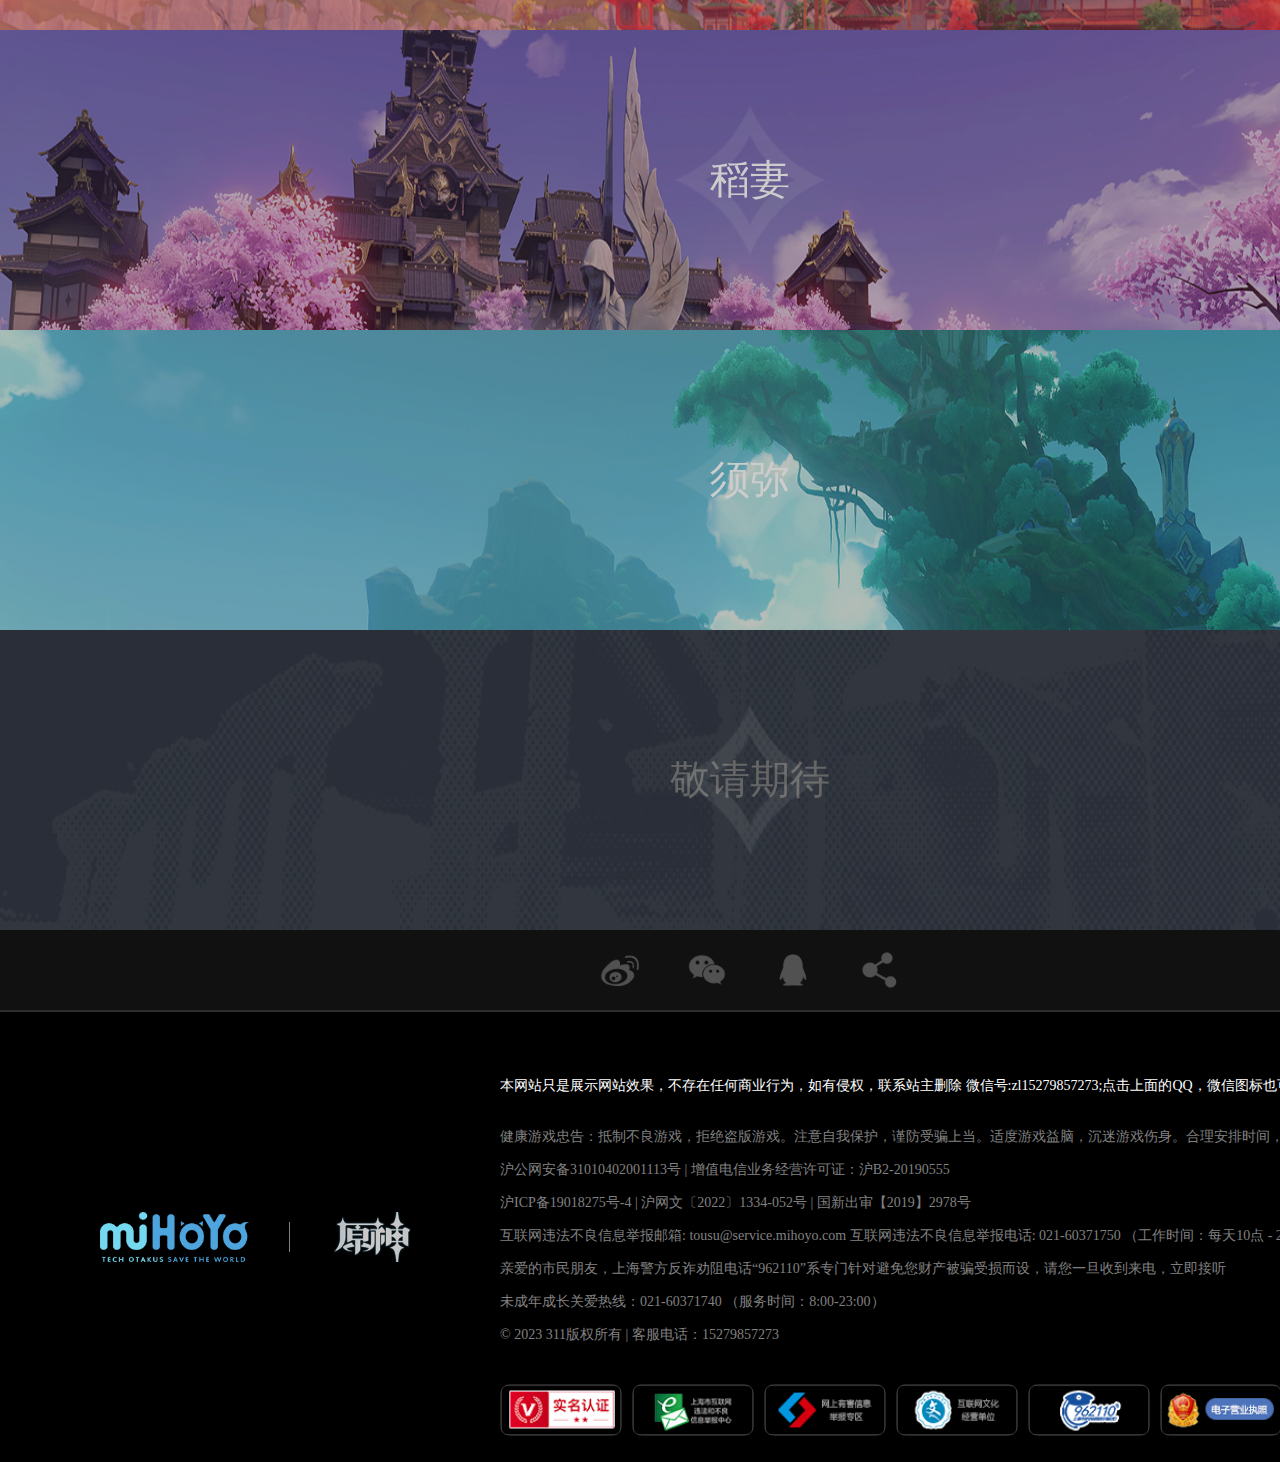
==== commit 3be2af56: "Update index.html" ====
--- a/index.html
+++ b/index.html
@@ -169,8 +169,7 @@
                     src="./img/f78aabc.png" alt="">
             </div>
             <div id="footneirong2">
-                <p style="font-size: 14px;color:white;font-family: '宋体';">用户协议| 隐私政策| 儿童隐私政策| 自律公约| 成长关爱| 关于我们| 联系我们|
-                    加入我们</p>
+                <p style="font-size: 14px;color:white;font-family: '宋体';">本网站只是展示网站效果，不存在任何商业行为，如有侵权，联系站主删除 微信号:zl15279857273;点击上面的QQ，微信图标也可以获取联系信息</p>
                 <br>
                 <p>健康游戏忠告：抵制不良游戏，拒绝盗版游戏。注意自我保护，谨防受骗上当。适度游戏益脑，沉迷游戏伤身。合理安排时间，享受健康生活。</p>
                 <p>沪公网安备31010402001113号 | 增值电信业务经营许可证：沪B2-20190555</p>
